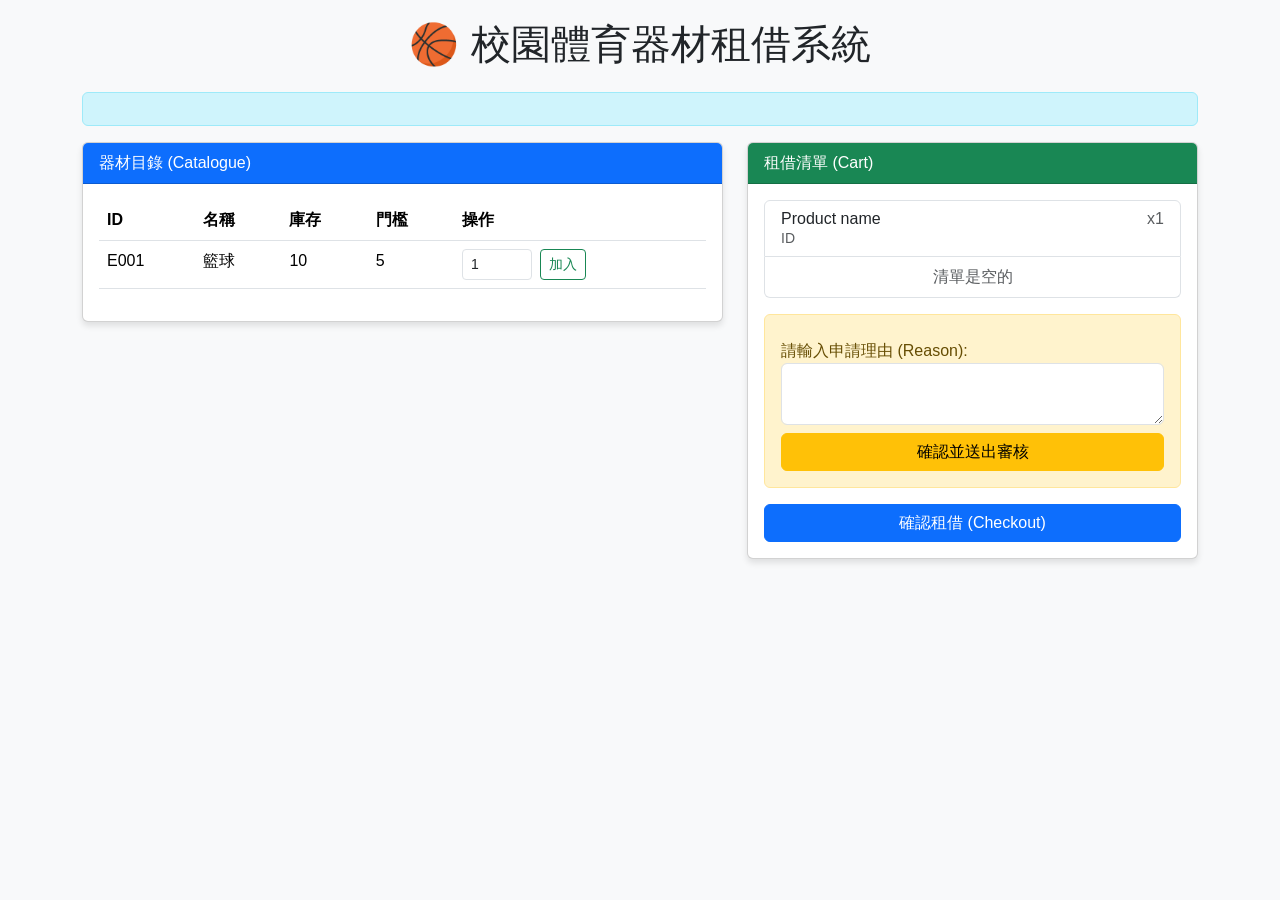
==== sports-rental-web/src/main/resources/templates/index.html @ 2e7b491c "first version" ====
<!DOCTYPE html>
<html xmlns:th="http://www.thymeleaf.org">
<head>
    <title>體育器材租借系統</title>
    <link href="https://cdn.jsdelivr.net/npm/bootstrap@5.1.3/dist/css/bootstrap.min.css" rel="stylesheet">
    <style>
        body { background-color: #f8f9fa; padding: 20px; font-family: 'Microsoft JhengHei', sans-serif; }
        .card { margin-bottom: 20px; box-shadow: 0 4px 6px rgba(0,0,0,0.1); }
    </style>
</head>
<body>
<div class="container">
    <h1 class="text-center mb-4">🏀 校園體育器材租借系統</h1>

    <div th:if="${message}" class="alert alert-info" role="alert" th:text="${message}"></div>

    <div class="row">
        <div class="col-md-7">
            <div class="card">
                <div class="card-header bg-primary text-white">器材目錄 (Catalogue)</div>
                <div class="card-body">
                    <table class="table table-hover">
                        <thead>
                            <tr>
                                <th>ID</th>
                                <th>名稱</th>
                                <th>庫存</th>
                                <th>門檻</th>
                                <th>操作</th>
                            </tr>
                        </thead>
                        <tbody>
                            <tr th:each="item : ${equipments}">
                                <td th:text="${item.equipmentID}">E001</td>
                                <td th:text="${item.name}">籃球</td>
                                <td th:text="${item.availableStock}">10</td>
                                <td th:text="${item.auditThreshold}">5</td>
                                <td>
                                    <form action="/add" method="post" class="d-flex">
                                        <input type="hidden" name="id" th:value="${item.equipmentID}">
                                        <input type="number" name="quantity" value="1" min="1" class="form-control form-control-sm me-2" style="width: 70px;">
                                        <button type="submit" class="btn btn-sm btn-outline-success">加入</button>
                                    </form>
                                </td>
                            </tr>
                        </tbody>
                    </table>
                </div>
            </div>
        </div>

        <div class="col-md-5">
            <div class="card">
                <div class="card-header bg-success text-white">租借清單 (Cart)</div>
                <div class="card-body">
                    <ul class="list-group mb-3">
                        <li class="list-group-item d-flex justify-content-between lh-sm" th:each="cartItem : ${cartItems}">
                            <div>
                                <h6 class="my-0" th:text="${cartItem.equipment.name}">Product name</h6>
                                <small class="text-muted" th:text="'ID: ' + ${cartItem.equipment.equipmentID}">ID</small>
                            </div>
                            <span class="text-muted" th:text="'x' + ${cartItem.quantity}">x1</span>
                        </li>
                        <li class="list-group-item text-center text-muted" th:if="${#lists.isEmpty(cartItems)}">
                            清單是空的
                        </li>
                    </ul>

                    <form action="/checkout" method="post">
                        <div th:if="${showAuditModal}" class="alert alert-warning">
                            <strong th:text="${auditMsg}"></strong>
                            <div class="mb-2 mt-2">
                                <label>請輸入申請理由 (Reason):</label>
                                <textarea name="reason" class="form-control" rows="2" required></textarea>
                            </div>
                            <button type="submit" class="btn btn-warning w-100">確認並送出審核</button>
                        </div>

                        <button th:unless="${showAuditModal}" type="submit" class="btn btn-primary w-100">確認租借 (Checkout)</button>
                    </form>
                </div>
            </div>
        </div>
    </div>
</div>
</body>
</html>
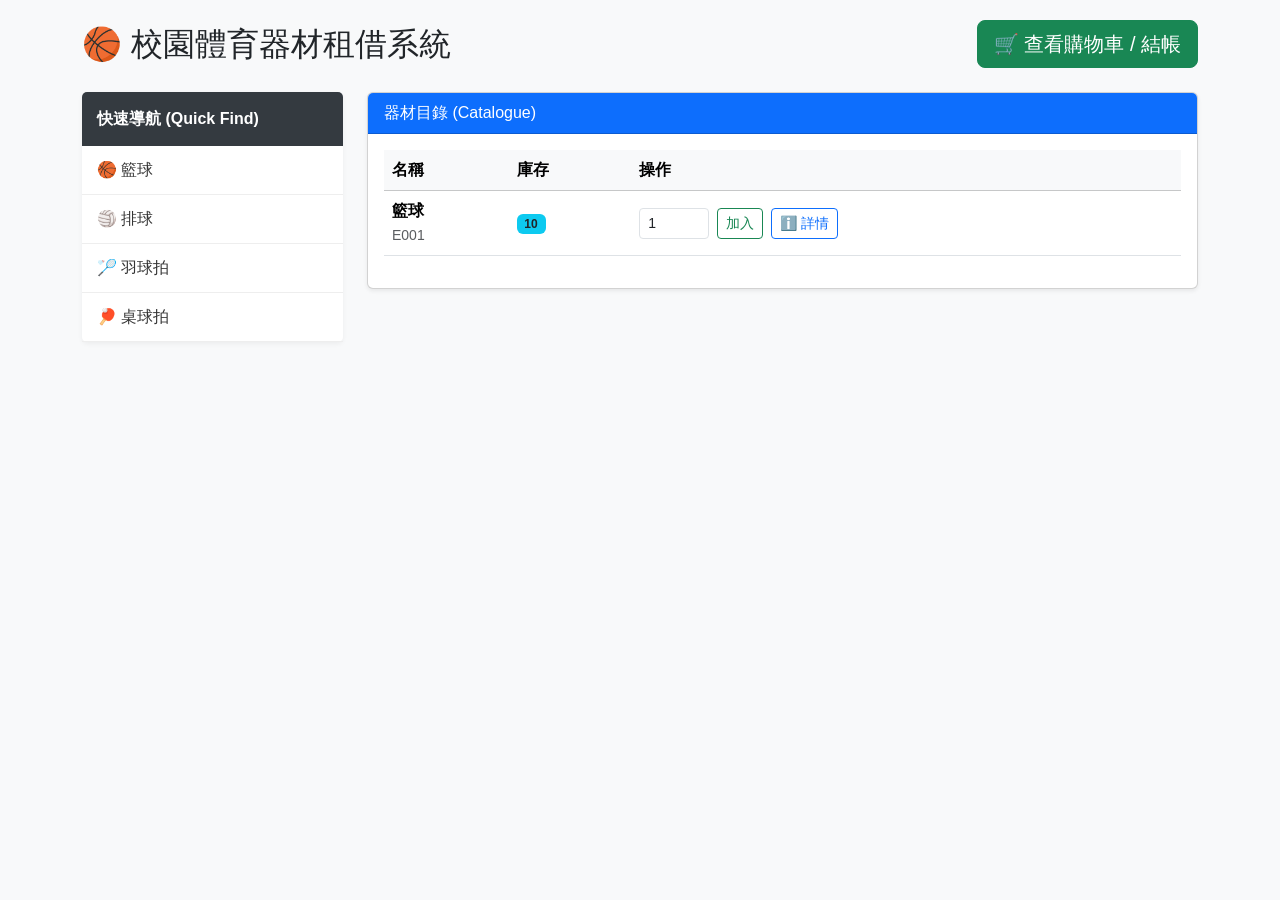
==== commit af76513a: "first fix" ====
--- a/sports-rental-web/src/main/resources/templates/index.html
+++ b/sports-rental-web/src/main/resources/templates/index.html
@@ -3,85 +3,131 @@
 <head>
     <title>體育器材租借系統</title>
     <link href="https://cdn.jsdelivr.net/npm/bootstrap@5.1.3/dist/css/bootstrap.min.css" rel="stylesheet">
+    <script src="https://cdn.jsdelivr.net/npm/bootstrap@5.1.3/dist/js/bootstrap.bundle.min.js"></script>
     <style>
-        body { background-color: #f8f9fa; padding: 20px; font-family: 'Microsoft JhengHei', sans-serif; }
-        .card { margin-bottom: 20px; box-shadow: 0 4px 6px rgba(0,0,0,0.1); }
+        body { background-color: #f8f9fa; padding-top: 20px; font-family: 'Microsoft JhengHei', sans-serif; scroll-behavior: smooth; }
+        .sidebar { background-color: white; border-radius: 5px; box-shadow: 0 2px 5px rgba(0,0,0,0.05); position: sticky; top: 20px; }
+        .sidebar-header { padding: 15px; background-color: #343a40; color: white; font-weight: bold; border-radius: 5px 5px 0 0; }
+        .sidebar a { display: block; padding: 12px 15px; color: #333; text-decoration: none; border-bottom: 1px solid #eee; }
+        .sidebar a:hover { background-color: #e9ecef; color: #0d6efd; padding-left: 20px; transition: 0.2s; }
+        tr:target { animation: highlight 1.5s ease-out; }
+        @keyframes highlight { from { background-color: #fff3cd; } to { background-color: transparent; } }
     </style>
 </head>
 <body>
 <div class="container">
-    <h1 class="text-center mb-4">🏀 校園體育器材租借系統</h1>
-
-    <div th:if="${message}" class="alert alert-info" role="alert" th:text="${message}"></div>
+    <div class="d-flex justify-content-between align-items-center mb-4">
+        <h2 class="m-0">🏀 校園體育器材租借系統</h2>
+        <a href="/cart" class="btn btn-success btn-lg">
+            🛒 查看購物車 / 結帳
+        </a>
+    </div>
 
     <div class="row">
-        <div class="col-md-7">
-            <div class="card">
+        <div class="col-md-3">
+            <div class="sidebar">
+                <div class="sidebar-header">快速導航 (Quick Find)</div>
+                <a href="#E001">🏀 籃球</a>
+                <a href="#E002">🏐 排球</a>
+                <a href="#E003">🏸 羽球拍</a>
+                <a href="#E004">🏓 桌球拍</a>
+            </div>
+        </div>
+
+        <div class="col-md-9">
+            <div class="card shadow-sm">
                 <div class="card-header bg-primary text-white">器材目錄 (Catalogue)</div>
                 <div class="card-body">
-                    <table class="table table-hover">
-                        <thead>
-                            <tr>
-                                <th>ID</th>
-                                <th>名稱</th>
-                                <th>庫存</th>
-                                <th>門檻</th>
-                                <th>操作</th>
-                            </tr>
+                    <table class="table table-hover align-middle">
+                        <thead class="table-light">
+                        <tr><th>名稱</th><th>庫存</th><th>操作</th></tr>
                         </thead>
                         <tbody>
-                            <tr th:each="item : ${equipments}">
-                                <td th:text="${item.equipmentID}">E001</td>
-                                <td th:text="${item.name}">籃球</td>
-                                <td th:text="${item.availableStock}">10</td>
-                                <td th:text="${item.auditThreshold}">5</td>
-                                <td>
-                                    <form action="/add" method="post" class="d-flex">
+                        <tr th:each="item : ${equipments}" th:id="${item.equipmentID}">
+                            <td>
+                                <strong th:text="${item.name}">籃球</strong><br>
+                                <small class="text-muted" th:text="${item.equipmentID}">E001</small>
+                            </td>
+                            <td><span class="badge bg-info text-dark" th:text="${item.availableStock}">10</span></td>
+                            <td>
+                                <div class="d-flex align-items-center">
+                                    <form action="/add" method="post" class="d-flex align-items-center me-2">
                                         <input type="hidden" name="id" th:value="${item.equipmentID}">
                                         <input type="number" name="quantity" value="1" min="1" class="form-control form-control-sm me-2" style="width: 70px;">
                                         <button type="submit" class="btn btn-sm btn-outline-success">加入</button>
                                     </form>
-                                </td>
-                            </tr>
+                                    <button type="button" class="btn btn-sm btn-outline-primary"
+                                            data-bs-toggle="modal" data-bs-target="#detailModal"
+                                            th:data-name="${item.name}" th:data-id="${item.equipmentID}"
+                                            th:data-stock="${item.availableStock}" th:data-threshold="${item.auditThreshold}"
+                                            onclick="showDetails(this)">ℹ️ 詳情</button>
+                                </div>
+                            </td>
+                        </tr>
                         </tbody>
                     </table>
                 </div>
             </div>
         </div>
+    </div>
+</div>
 
-        <div class="col-md-5">
-            <div class="card">
-                <div class="card-header bg-success text-white">租借清單 (Cart)</div>
-                <div class="card-body">
-                    <ul class="list-group mb-3">
-                        <li class="list-group-item d-flex justify-content-between lh-sm" th:each="cartItem : ${cartItems}">
-                            <div>
-                                <h6 class="my-0" th:text="${cartItem.equipment.name}">Product name</h6>
-                                <small class="text-muted" th:text="'ID: ' + ${cartItem.equipment.equipmentID}">ID</small>
-                            </div>
-                            <span class="text-muted" th:text="'x' + ${cartItem.quantity}">x1</span>
-                        </li>
-                        <li class="list-group-item text-center text-muted" th:if="${#lists.isEmpty(cartItems)}">
-                            清單是空的
-                        </li>
-                    </ul>
-
-                    <form action="/checkout" method="post">
-                        <div th:if="${showAuditModal}" class="alert alert-warning">
-                            <strong th:text="${auditMsg}"></strong>
-                            <div class="mb-2 mt-2">
-                                <label>請輸入申請理由 (Reason):</label>
-                                <textarea name="reason" class="form-control" rows="2" required></textarea>
-                            </div>
-                            <button type="submit" class="btn btn-warning w-100">確認並送出審核</button>
-                        </div>
-
-                        <button th:unless="${showAuditModal}" type="submit" class="btn btn-primary w-100">確認租借 (Checkout)</button>
-                    </form>
-                </div>
+<div class="modal fade" id="detailModal" tabindex="-1" aria-hidden="true">
+    <div class="modal-dialog">
+        <div class="modal-content">
+            <div class="modal-header bg-primary text-white"><h5 class="modal-title">器材詳細資訊</h5><button type="button" class="btn-close btn-close-white" data-bs-dismiss="modal"></button></div>
+            <div class="modal-body">
+                <h2 class="text-center mb-4" id="modalName">器材名稱</h2>
+                <ul class="list-group">
+                    <li class="list-group-item d-flex justify-content-between">ID <span class="badge bg-secondary rounded-pill" id="modalId"></span></li>
+                    <li class="list-group-item d-flex justify-content-between">庫存 <span class="badge bg-info text-dark rounded-pill" id="modalStock"></span></li>
+                    <li class="list-group-item d-flex justify-content-between">門檻 <span class="badge bg-warning text-dark rounded-pill" id="modalThreshold"></span></li>
+                </ul>
             </div>
         </div>
     </div>
 </div>
+
+<div class="modal fade" id="decisionModal" tabindex="-1" aria-hidden="true">
+    <div class="modal-dialog modal-dialog-centered">
+        <div class="modal-content">
+            <div class="modal-header bg-success text-white">
+                <h5 class="modal-title">✅ 加入成功</h5>
+                <button type="button" class="btn-close btn-close-white" data-bs-dismiss="modal"></button>
+            </div>
+            <div class="modal-body text-center">
+                <p class="fs-5" th:text="${message}">已加入清單</p>
+                <p class="text-muted">請問您接下來要？</p>
+            </div>
+            <div class="modal-footer justify-content-center">
+                <button type="button" class="btn btn-outline-secondary me-3" data-bs-dismiss="modal">⬅️ 繼續瀏覽</button>
+                <a href="/cart" class="btn btn-success">前往租借 (Go to Checkout) ➡️</a>
+            </div>
+        </div>
+    </div>
+</div>
+
+<script th:inline="javascript">
+    /*<![CDATA[*/
+    var serverMessage = /*[[${message}]]*/ null;
+    var showDecision = /*[[${showDecisionModal}]]*/ false;
+
+    window.onload = function() {
+        if (showDecision) {
+            var myModal = new bootstrap.Modal(document.getElementById('decisionModal'));
+            myModal.show();
+        } else if (serverMessage && serverMessage.includes("錯誤")) {
+            alert("❌ " + serverMessage);
+        }
+    };
+
+    function showDetails(button) {
+        document.getElementById('modalName').innerText = button.getAttribute('data-name');
+        document.getElementById('modalId').innerText = button.getAttribute('data-id');
+        document.getElementById('modalStock').innerText = button.getAttribute('data-stock');
+        document.getElementById('modalThreshold').innerText = button.getAttribute('data-threshold');
+    }
+    /*]]>*/
+</script>
 </body>
 </html>
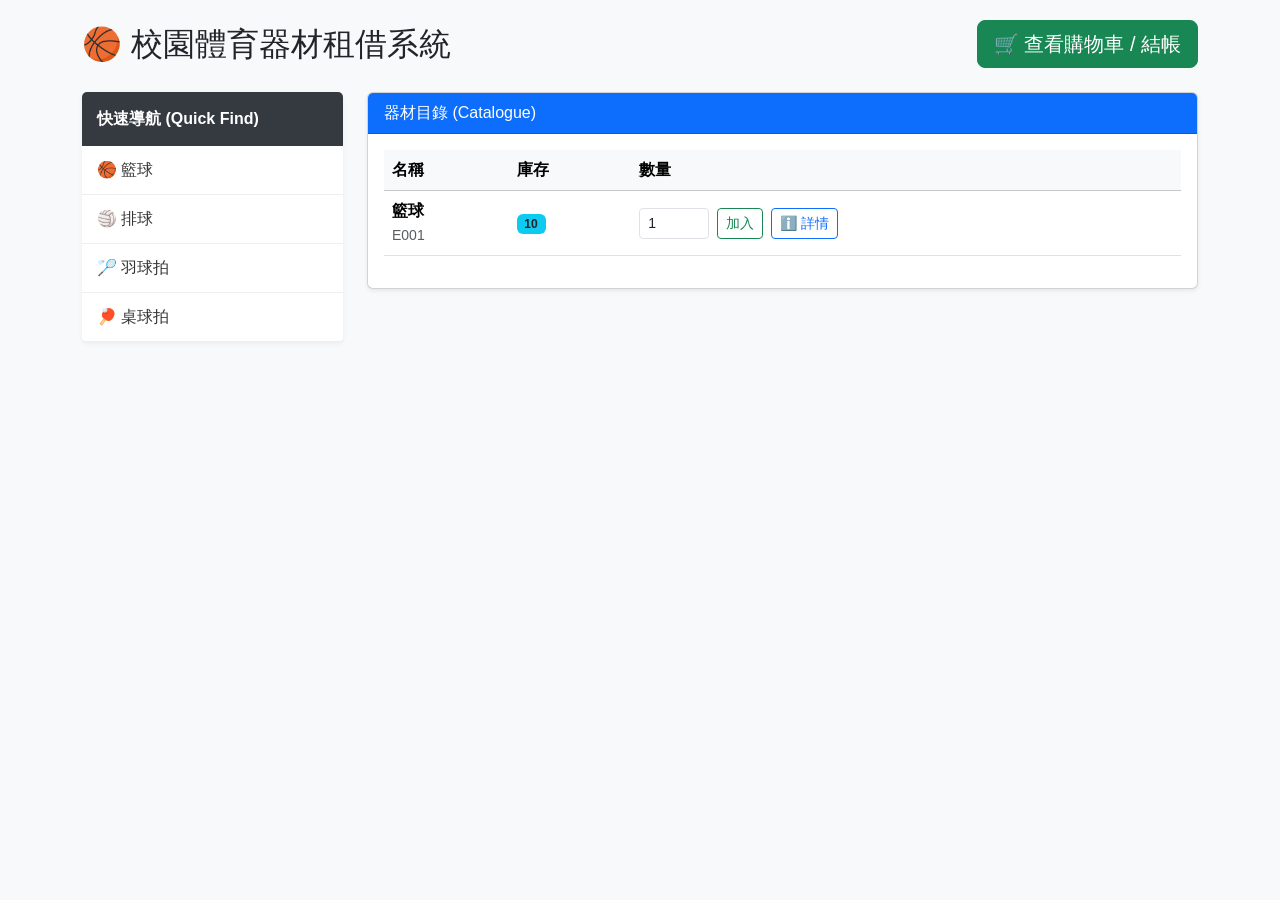
==== commit 097fc96d: "Fix: update .gitignore and remove ignored files" ====
--- a/sports-rental-web/src/main/resources/templates/index.html
+++ b/sports-rental-web/src/main/resources/templates/index.html
@@ -40,7 +40,7 @@
                 <div class="card-body">
                     <table class="table table-hover align-middle">
                         <thead class="table-light">
-                        <tr><th>名稱</th><th>庫存</th><th>操作</th></tr>
+                        <tr><th>名稱</th><th>庫存</th><th>數量</th></tr>
                         </thead>
                         <tbody>
                         <tr th:each="item : ${equipments}" th:id="${item.equipmentID}">
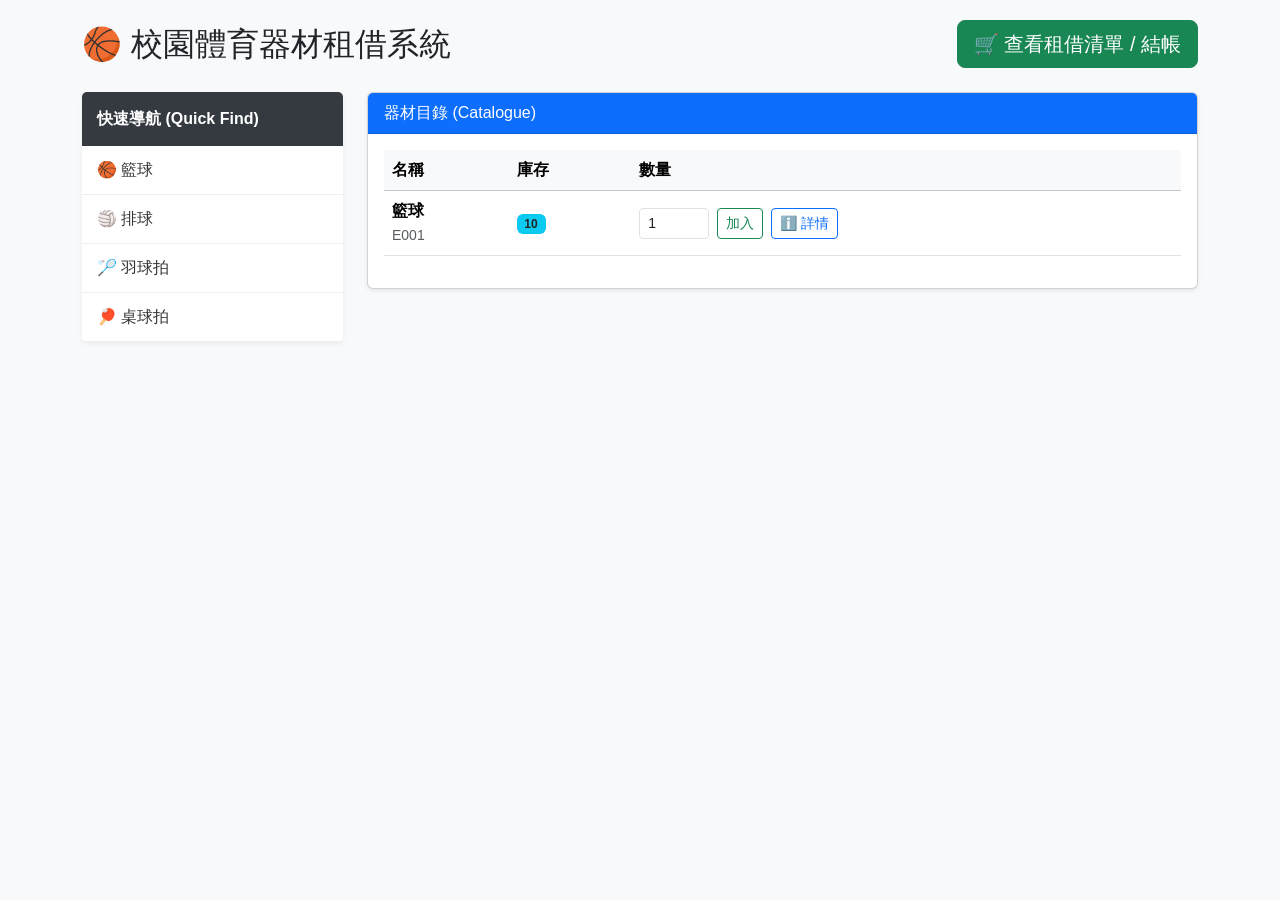
==== commit 6de27451: "實作redirect介面" ====
--- a/sports-rental-web/src/main/resources/templates/index.html
+++ b/sports-rental-web/src/main/resources/templates/index.html
@@ -19,7 +19,7 @@
     <div class="d-flex justify-content-between align-items-center mb-4">
         <h2 class="m-0">🏀 校園體育器材租借系統</h2>
         <a href="/cart" class="btn btn-success btn-lg">
-            🛒 查看購物車 / 結帳
+            🛒 查看租借清單 / 結帳
         </a>
     </div>
 
@@ -112,13 +112,56 @@
     var serverMessage = /*[[${message}]]*/ null;
     var showDecision = /*[[${showDecisionModal}]]*/ false;
 
+    // 防止重複提交的機制
+    let isSubmitting = false;
+
     window.onload = function() {
-        if (showDecision) {
+        // 調試信息
+        console.log('DEBUG - serverMessage:', serverMessage);
+        console.log('DEBUG - showDecision:', showDecision);
+        
+        if (showDecision && showDecision === true) {
+            console.log('DEBUG - Showing decision modal');
             var myModal = new bootstrap.Modal(document.getElementById('decisionModal'));
             myModal.show();
         } else if (serverMessage && serverMessage.includes("錯誤")) {
             alert("❌ " + serverMessage);
+        } else if (serverMessage && serverMessage.includes("成功")) {
+            console.log('DEBUG - Success message received:', serverMessage);
+            // 顯示成功訊息但不彈出modal（因為showDecision應該為true）
         }
+
+        // 為所有表單添加防重複提交
+        document.querySelectorAll('form').forEach(function(form) {
+            form.addEventListener('submit', function(e) {
+                if (isSubmitting) {
+                    e.preventDefault();
+                    return false;
+                }
+                
+                isSubmitting = true;
+                
+                // 禁用提交按鈕並顯示載入狀態
+                const submitBtn = form.querySelector('button[type="submit"]');
+                if (submitBtn) {
+                    submitBtn.disabled = true;
+                    const originalText = submitBtn.innerHTML;
+                    submitBtn.innerHTML = '<span class="spinner-border spinner-border-sm" role="status" aria-hidden="true"></span> 處理中...';
+                    
+                    // 如果5秒後還沒完成，重新啟用按鈕
+                    setTimeout(function() {
+                        submitBtn.disabled = false;
+                        submitBtn.innerHTML = originalText;
+                        isSubmitting = false;
+                    }, 5000);
+                }
+            });
+        });
+
+        // 當頁面即將被刷新時，重置提交狀態
+        window.addEventListener('beforeunload', function() {
+            isSubmitting = false;
+        });
     };
 
     function showDetails(button) {
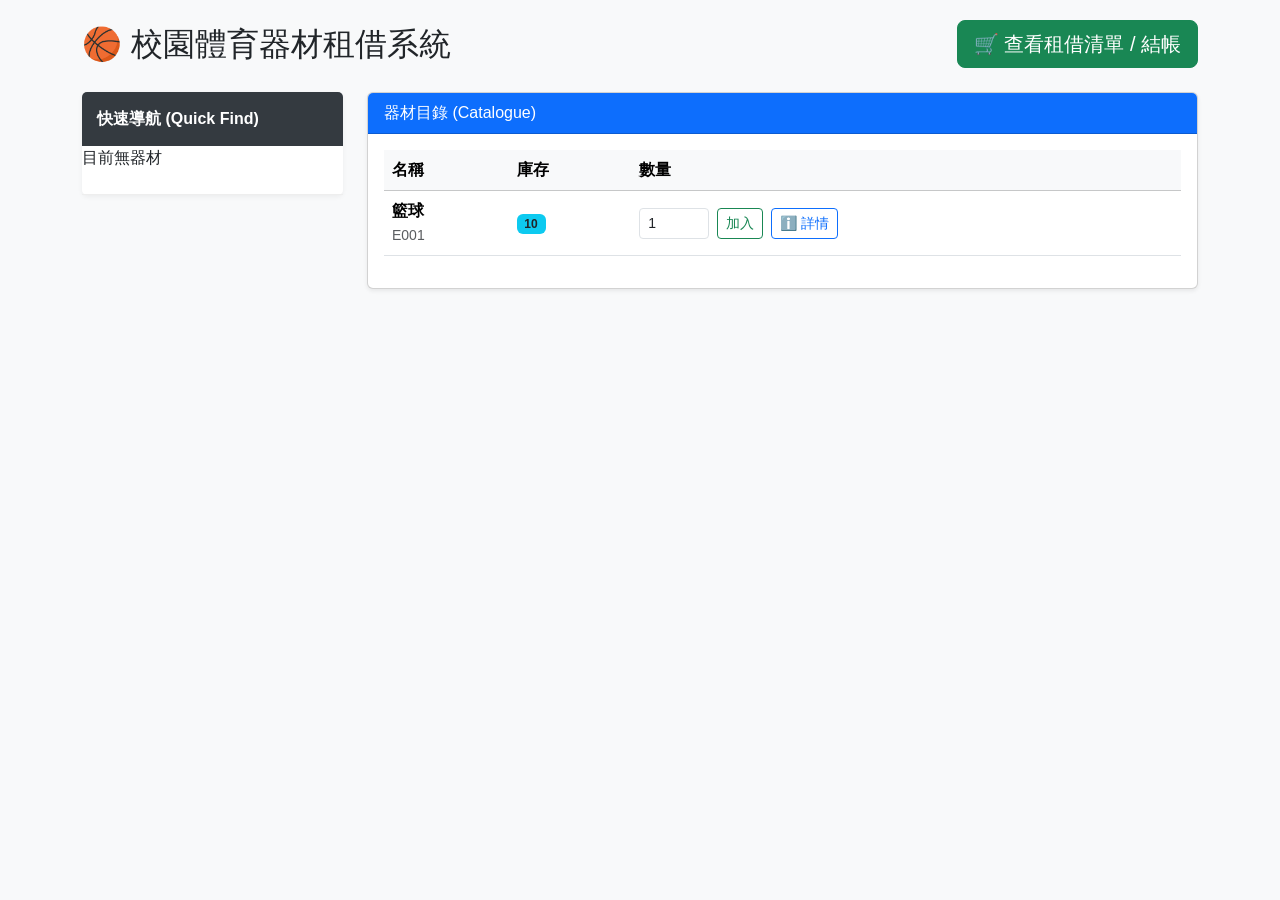
==== commit fdc7f37d: "refactor: 更新器材管理邏輯，將快速導航功能由「另外宣告」改為依據 RentalController 的靜態資料「動態顯示」，使用 LinkedHashMap 保留插入順序並改善前端顯示" ====
--- a/sports-rental-web/src/main/resources/templates/index.html
+++ b/sports-rental-web/src/main/resources/templates/index.html
@@ -27,10 +27,12 @@
         <div class="col-md-3">
             <div class="sidebar">
                 <div class="sidebar-header">快速導航 (Quick Find)</div>
-                <a href="#E001">🏀 籃球</a>
-                <a href="#E002">🏐 排球</a>
-                <a href="#E003">🏸 羽球拍</a>
-                <a href="#E004">🏓 桌球拍</a>
+                <div th:if="${equipments} == null">目前無器材</div>
+                <th:block th:if="${equipments} != null">
+                          <a th:each="item : ${equipments}"
+                              th:href="${'#' + item.equipmentID}"
+                              th:text="${item.name}"></a>
+                </th:block>
             </div>
         </div>
 
